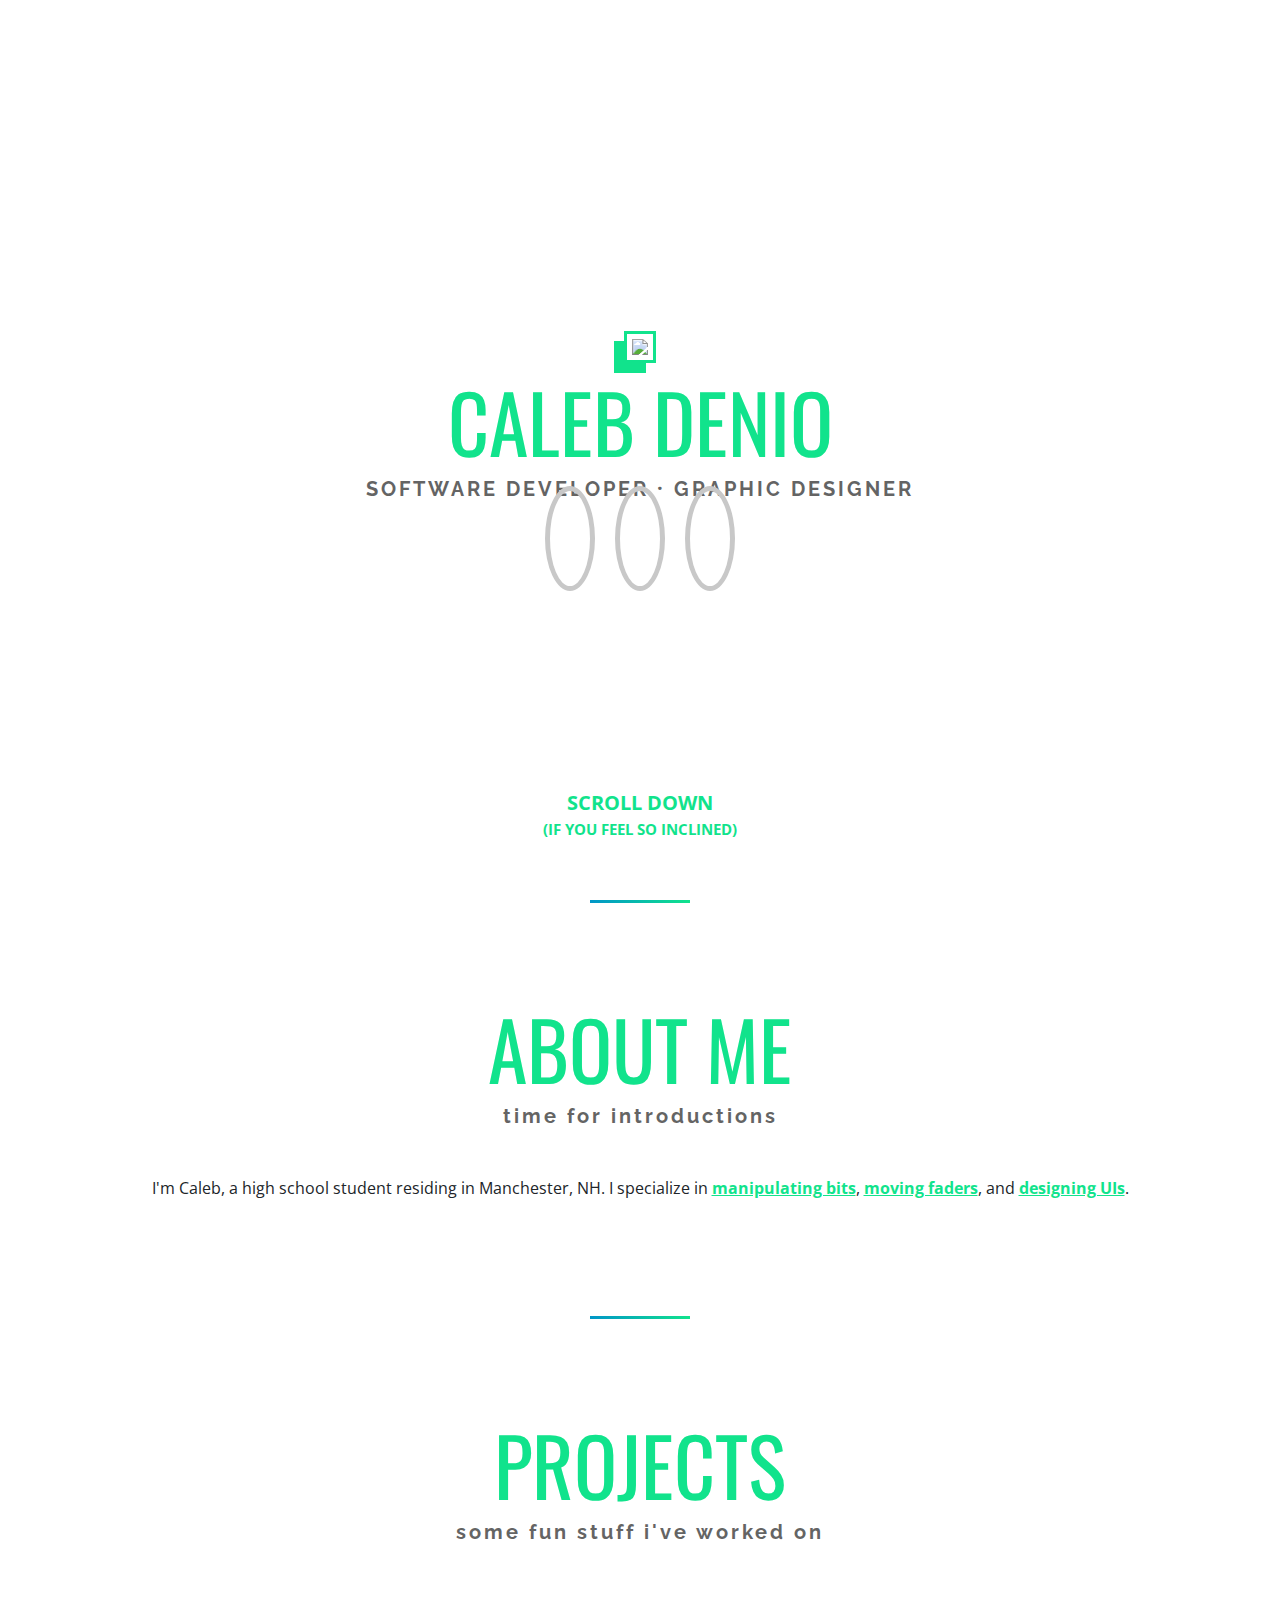
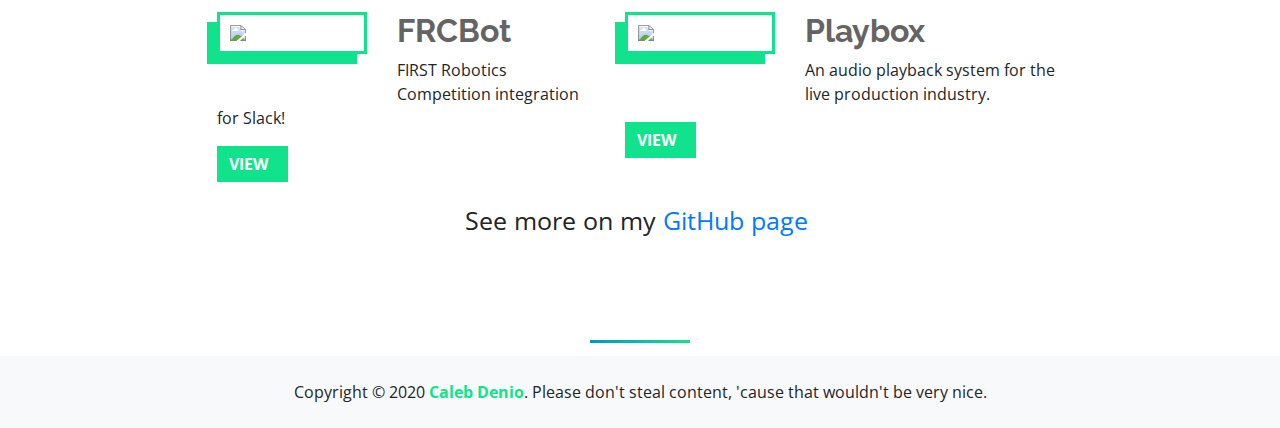
==== index.html @ 26c74cba "Add custom domain to scrapbook widget" ====
<!DOCTYPE html>
<html>
  <head>
    <link rel="shortcut icon" href="favicon.png" />

    <meta charset="utf-8" />
    <meta http-equiv="X-UA-Compatible" content="IE=edge" />
    <title>Caleb Denio</title>
    <meta name="viewport" content="width=device-width, initial-scale=1" />
    <link rel="stylesheet" type="text/css" media="screen" href="main.css" />

    <script
      src="https://kit.fontawesome.com/921bd8fdbd.js"
      crossorigin="anonymous"
    ></script>

    <link
      href="https://fonts.googleapis.com/css?family=Oswald:400,500,600,700|Raleway:300,400,500,600,700,800,900|Open+Sans:400,700&display=swap"
      rel="stylesheet"
    />
    <link
      rel="stylesheet"
      href="https://stackpath.bootstrapcdn.com/bootstrap/4.4.1/css/bootstrap.min.css"
      integrity="sha384-Vkoo8x4CGsO3+Hhxv8T/Q5PaXtkKtu6ug5TOeNV6gBiFeWPGFN9MuhOf23Q9Ifjh"
      crossorigin="anonymous"
    />
    <link href="animate.css" rel="stylesheet" />
  </head>

  <body>
    <div id="header" class="hidden">
      <a href="/">
        <h1 class="big">Caleb Denio</h1>
      </a>
    </div>

    <div class="hidden" id="easter_egg">
      <span>You've found it! 🌞🌈</span>
      <button class="btn btn-success mt-2" id="easter-egg-back">
        <i class="fas fa-arrow-left mr-2"></i>Back
      </button>
    </div>

    <div class="centered page">
      <div class="text-center">
        <img
          src="https://avatars3.githubusercontent.com/u/34525547"
          id="me-img"
        />
        <h1 class="big animated jackInTheBox myname" id="title">Caleb Denio</h1>
        <h2 class="tagline">
          Software Developer <span></span> Graphic Designer
        </h2>
        <div class="social">
          <a href="https://github.com/cjdenio" target="_blank"
            ><i class="fab fa-github animated fadeInUp delay-1s"></i
          ></a>
          <a href="https://codepen.io/cjdenio" target="_blank"
            ><i class="fab fa-codepen animated fadeInUp delay-1s"></i
          ></a>
          <a href="https://www.linkedin.com/in/calebdenio" target="_blank"
            ><i class="fab fa-linkedin animated fadeInUp delay-1s"></i
          ></a>
        </div>
      </div>

      <span class="page-down">
        <span>Scroll down</span>
        <span style="font-size: 15px;">(if you feel so inclined)</span>
        <i class="fas fa-chevron-down"></i>
      </span>
    </div>
    <div class="text-center page">
      <h1 class="big" id="about-title">About Me</h1>
      <h3 class="subtitle mb-5">Time for introductions</h3>
      <p>
        I'm Caleb, a high school student residing in Manchester, NH. I
        specialize in
        <span class="help" data-toggle="tooltip" title="Coding"
          >manipulating bits</span
        >,
        <span class="help" data-toggle="tooltip" title="Sound engineering"
          >moving faders</span
        >, and
        <span class="help" data-toggle="tooltip" title="Self-explanatory"
          >designing UIs</span
        >.
      </p>
    </div>
    <div class="text-center page">
      <h1 class="big" id="projects-title">Projects</h1>
      <h3 class="subtitle mb-5">Some fun stuff I've worked on</h3>

      <div class="projects">
        <div class="project">
          <img src="https://frcbot.deniosoftware.com/img/logo.svg" />
          <div>
            <h2>FRCBot</h2>
            <p>FIRST Robotics Competition integration for Slack!</p>
            <a href="https://frcbot.deniosoftware.com" class="btn btn-success"
              >View <i class="fas fa-arrow-right ml-2"></i
            ></a>
          </div>
        </div>
        <div class="project">
          <img
            src="https://raw.githubusercontent.com/cjdenio/playbox/master/img/icon.png"
          />
          <div>
            <h2>Playbox</h2>
            <p>An audio playback system for the live production industry.</p>
            <a href="https://github.com/cjdenio/playbox" class="btn btn-success"
              >View <i class="fas fa-arrow-right ml-2"></i
            ></a>
          </div>
        </div>
      </div>
      <span style="font-size: 25px;" id="see-more"
        >See more on my <a href="https://github.com/cjdenio">GitHub page</a>
        <i class="fas fa-arrow-right ml-2 calebgreen"></i
      ></span>
    </div>
    <div class="w-100 bg-light p-4 mt-3 text-center">
      Copyright &copy; <span class="date">2020</span>
      <b class="calebgreen">Caleb Denio</b>. Please don't steal content, 'cause
      that wouldn't be very nice.
    </div>

    <script
      src="https://code.jquery.com/jquery-3.4.1.slim.min.js"
      integrity="sha384-J6qa4849blE2+poT4WnyKhv5vZF5SrPo0iEjwBvKU7imGFAV0wwj1yYfoRSJoZ+n"
      crossorigin="anonymous"
    ></script>
    <script
      src="https://cdn.jsdelivr.net/npm/popper.js@1.16.0/dist/umd/popper.min.js"
      integrity="sha384-Q6E9RHvbIyZFJoft+2mJbHaEWldlvI9IOYy5n3zV9zzTtmI3UksdQRVvoxMfooAo"
      crossorigin="anonymous"
    ></script>
    <script
      src="https://stackpath.bootstrapcdn.com/bootstrap/4.4.1/js/bootstrap.min.js"
      integrity="sha384-wfSDF2E50Y2D1uUdj0O3uMBJnjuUD4Ih7YwaYd1iqfktj0Uod8GCExl3Og8ifwB6"
      crossorigin="anonymous"
    ></script>
    <script src="konami.js"></script>
    <script src="main.js"></script>
    <script src="https://doggo.ninja/03TtLQ.js"></script>
    <script>
      displayScrapbookUsername("caleb", "https://scrapbook.calebdenio.me");
    </script>
  </body>
</html>
---- main.css ----
:root{
    --calebgreen: rgb(17, 227, 140);
}

*{
    font-family: "Open Sans", sans-serif;
}

h1.big{
    color: var(--calebgreen);
    font-family: "Oswald";
    font-size: 80px;
    font-weight: normal;
    text-transform: uppercase;
    cursor: default;
}

h2.tagline{
    color: rgb(100, 100, 100);
    font-family: "Raleway";
    font-weight: 700;
    letter-spacing: 3px;
    text-transform: uppercase;
    font-size: 20px;
}
.tagline span::after{
    content: "\00b7"
}

body, html{
    height: 100%;
    margin: 0;
    padding: 0;
}
.centered{
    height: 100%;
    display: flex;
    align-items: center;
    justify-content: center;
}

.page-down{
    position: absolute;
    bottom: 60px;
    color: var(--calebgreen);

    text-align: center;

    animation: page-down 1500ms infinite;

    transition: opacity 300ms;
}
.page-down i{
    font-size: 70px;
}
.page-down span{
    display: block;
    font-size: 20px;
    text-transform: uppercase;
    font-weight: bold;
}

.page-down.hidden{
    opacity: 0;
}

@keyframes page-down{
    0%{
        transform: none;
    }
    50%{
        transform: translateY(8px);
    }
    100%{
        transform: none;
    }
}

.social i{
    border: 5px solid rgb(200, 200, 200);
    font-size: 40px;
    padding: 20px;
    border-radius: 50%;
    color: rgb(100, 100, 100);
    margin: 0 10px;
}

#me-img{
    width: 200px;
    margin-bottom: 10px;
    box-shadow: -10px 10px 0 var(--calebgreen);

    border: 3px solid var(--calebgreen);

    transition-duration: 150ms;
    transition-property: box-shadow, transform;

    padding: 5px;
}

#me-img:hover{
    transform: translate(5px, -5px);
    box-shadow: -15px 15px 0 var(--calebgreen);
}

#header{
    width: 100%;
    position: fixed;
    top: 0;
    left: 0;
    background-color: rgba(255, 255, 255, 0.9);
    backdrop-filter: blur(7px);
    box-shadow: 0px 0px 15px rgba(0, 0, 0, 0.2);
    z-index: 5;

    padding: 20px 0px;

    transition-property: box-shadow, transform;
    transition-duration: 300ms;
}

#header .big{
    font-size: 40px !important;
    cursor: pointer;
    display: inline-block;
    margin-left: 40px;
}

#header .big:hover{
    text-decoration: underline;
}

#header.hidden{
    transform: translateY(calc(-100% - 20px));
    /*box-shadow: none;*/
}

.subtitle{
    color: rgb(100, 100, 100);
    font-family: "Raleway";
    font-weight: 700;
    letter-spacing: 3px;
    text-transform: lowercase;
    font-size: 20px;
}

@media (max-width: 500px), (max-height: 700px){
    .big{
        font-size: 60px !important;
        margin: 15px 0;
    }
    .social i{
        font-size: 25px;
        padding: 10px;
        border-width: 2px;
    }
    #me-img{
        width: 130px;
    }
    .tagline{
        font-size: 16px !important;
    }
}

@media (max-width:500px){
    #header .big{
        text-align: center;
        margin-left: 0;
        display: block;
        font-size: 30px !important;
    }
    #header{
        padding: 0px 0;
    }
    #see-more{
        font-size: 20px !important;
    }
}

@media (max-height: 800px){
    .page-down span{
        display: none;
    }
}

@media (max-height: 630px){
    .page-down{
        display: none;
    }
}

@media (max-width: 650px){
    .tagline span{
        display: block;
        padding: none;
        margin: none;
    }
    .tagline span::after{
        content: "";
        background-color: var(--calebgreen);
        width: 50px;
        height: 3px;
        display: inline-block;
        transform: translateY(-5px);
    }
}

.page{
    padding-bottom: 20px;
}

#easter_egg{
    background-color: white;
    position: fixed;
    left: 0;
    top: 0;
    width: 100%;
    height: 100%;
    display: flex;
    align-items: center;
    justify-content: center;
    z-index: 10;
    flex-direction: column;

    opacity: 1;
    visibility: visible;

    transition: all 300ms;
}

#easter_egg.hidden{
    opacity: 0;
    visibility: hidden;
}

#easter_egg span{
    font-size: 30px;
}

.btn.btn-success{
    background-color: var(--calebgreen);
    border: none;
    text-transform: uppercase;
    font-weight: bold;
    border-radius: 0;

    transition-property: box-shadow;
}

.btn.btn-success:hover, .btn.btn-success:focus, .btn.btn-success:active{
    background-color: var(--calebgreen) !important;
}

.btn.btn-success:hover{
    background-color: rgb(10, 200, 130) !important;
}

.btn.btn-success:focus{
    box-shadow: "";
}

.page{
    position: relative;
    overflow: visible;
    padding-top: 100px;
    padding-bottom: 100px;
}

.page::after{
    content: "";
    display: block;
    height: 3px;
    width: 100px;
    background-image: linear-gradient(to right, rgb(0, 150, 200), var(--calebgreen));

    position: absolute;
    bottom: calc(0px - 3px);
    left: calc(50% - 50px);
}

.calebgreen{
    color: var(--calebgreen);
}

.project h2{
    display: inline-block;
    font-weight: bold;
    color: rgb(100, 100, 100);
    font-family: "Raleway", sans-serif;
}

.project img{
    width: 150px;

    transition-duration: 150ms;
    transition-property: box-shadow, transform;

    padding: 10px;

    border: 3px solid var(--calebgreen);
    box-shadow: -10px 10px 0 var(--calebgreen);

    margin-right: 30px;

    margin-bottom: 30px;

    float: left;
}

.project img:hover{
    transform: translate(5px, -5px);
    box-shadow: -15px 15px 0 var(--calebgreen);
}

.project{
    display: inline-block;
    vertical-align: middle;
    margin: 20px;
}

.projects{
    display: flex;
    justify-content: center;
    flex-wrap: wrap;
}


.project div{
    text-align: left;
}

.help{
    text-decoration: underline;
    color: var(--calebgreen);
    font-weight: bold;
    cursor: help;
}
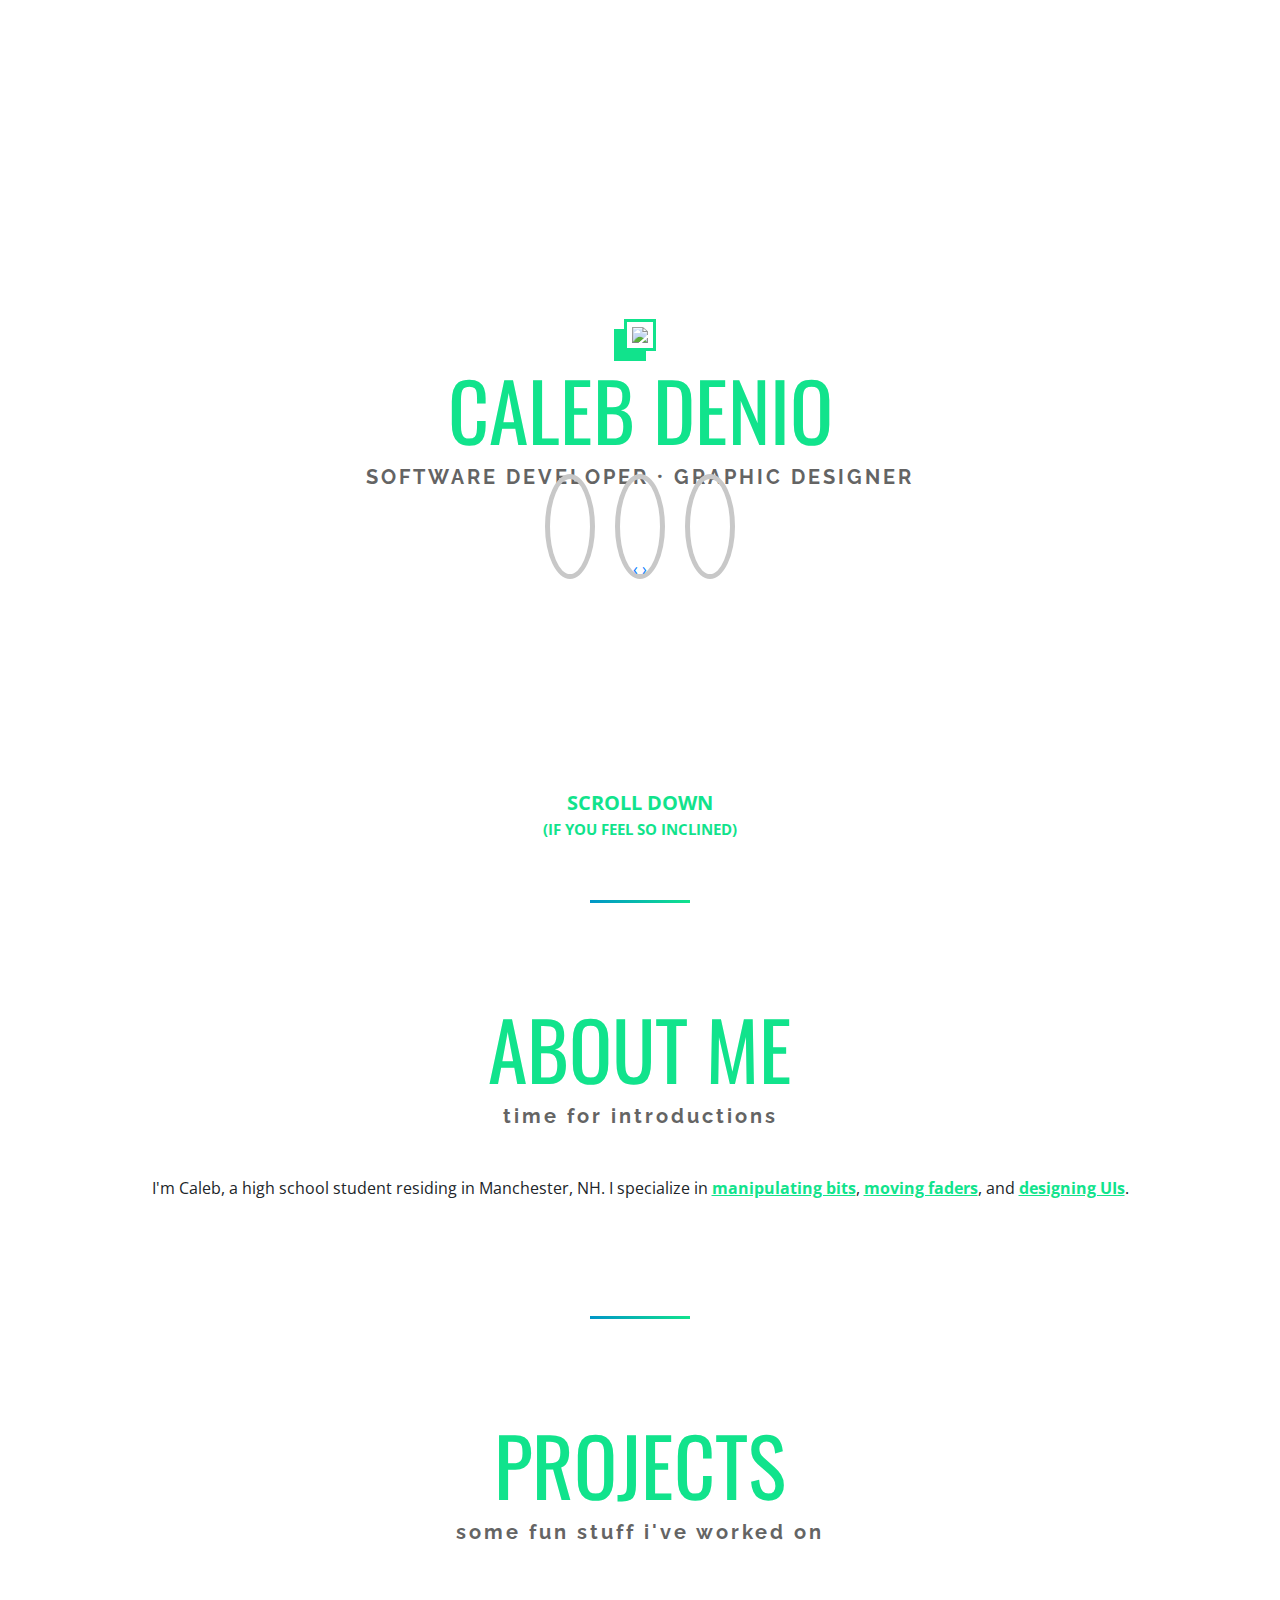
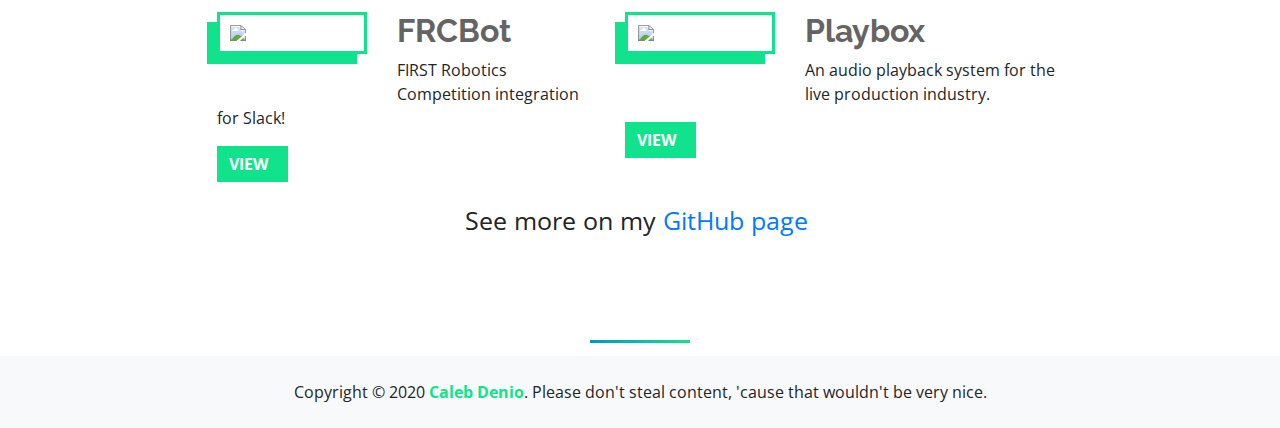
==== commit 7e92ce3b: "Hack Club Webring" ====
--- a/index.html
+++ b/index.html
@@ -25,6 +25,8 @@
       crossorigin="anonymous"
     />
     <link href="animate.css" rel="stylesheet" />
+
+    <script src='https://analytics.stacc.cc/api/script/XLmszudFuiYK'></script>
   </head>
 
   <body>
@@ -61,6 +63,12 @@
           <a href="https://www.linkedin.com/in/calebdenio" target="_blank"
             ><i class="fab fa-linkedin animated fadeInUp delay-1s"></i
           ></a>
+        </div>
+        <div id="webring-wrapper">
+          <a href="https://googol88.github.io/webring/" id="previousBtn" class="webring-anchor" title="Previous">‹</a>
+          <a href="https://googol88.github.io/webring/" class="webring-logo" title="Hack Club Webring" alt="Hack Club Webring"></a>
+          <a href="https://googol88.github.io/webring/" id="nextBtn" class="webring-anchor" title="Next">›</a>
+          <script src="https://googol88.github.io/webring/public/embed.js"></script>
         </div>
       </div>
 
@@ -143,7 +151,7 @@
     ></script>
     <script src="konami.js"></script>
     <script src="main.js"></script>
-    <script src="https://doggo.ninja/03TtLQ.js"></script>
+    <script src="https://summer.hackclub.com/scrapbookwidget.js"></script>
     <script>
       displayScrapbookUsername("caleb", "https://scrapbook.calebdenio.me");
     </script>
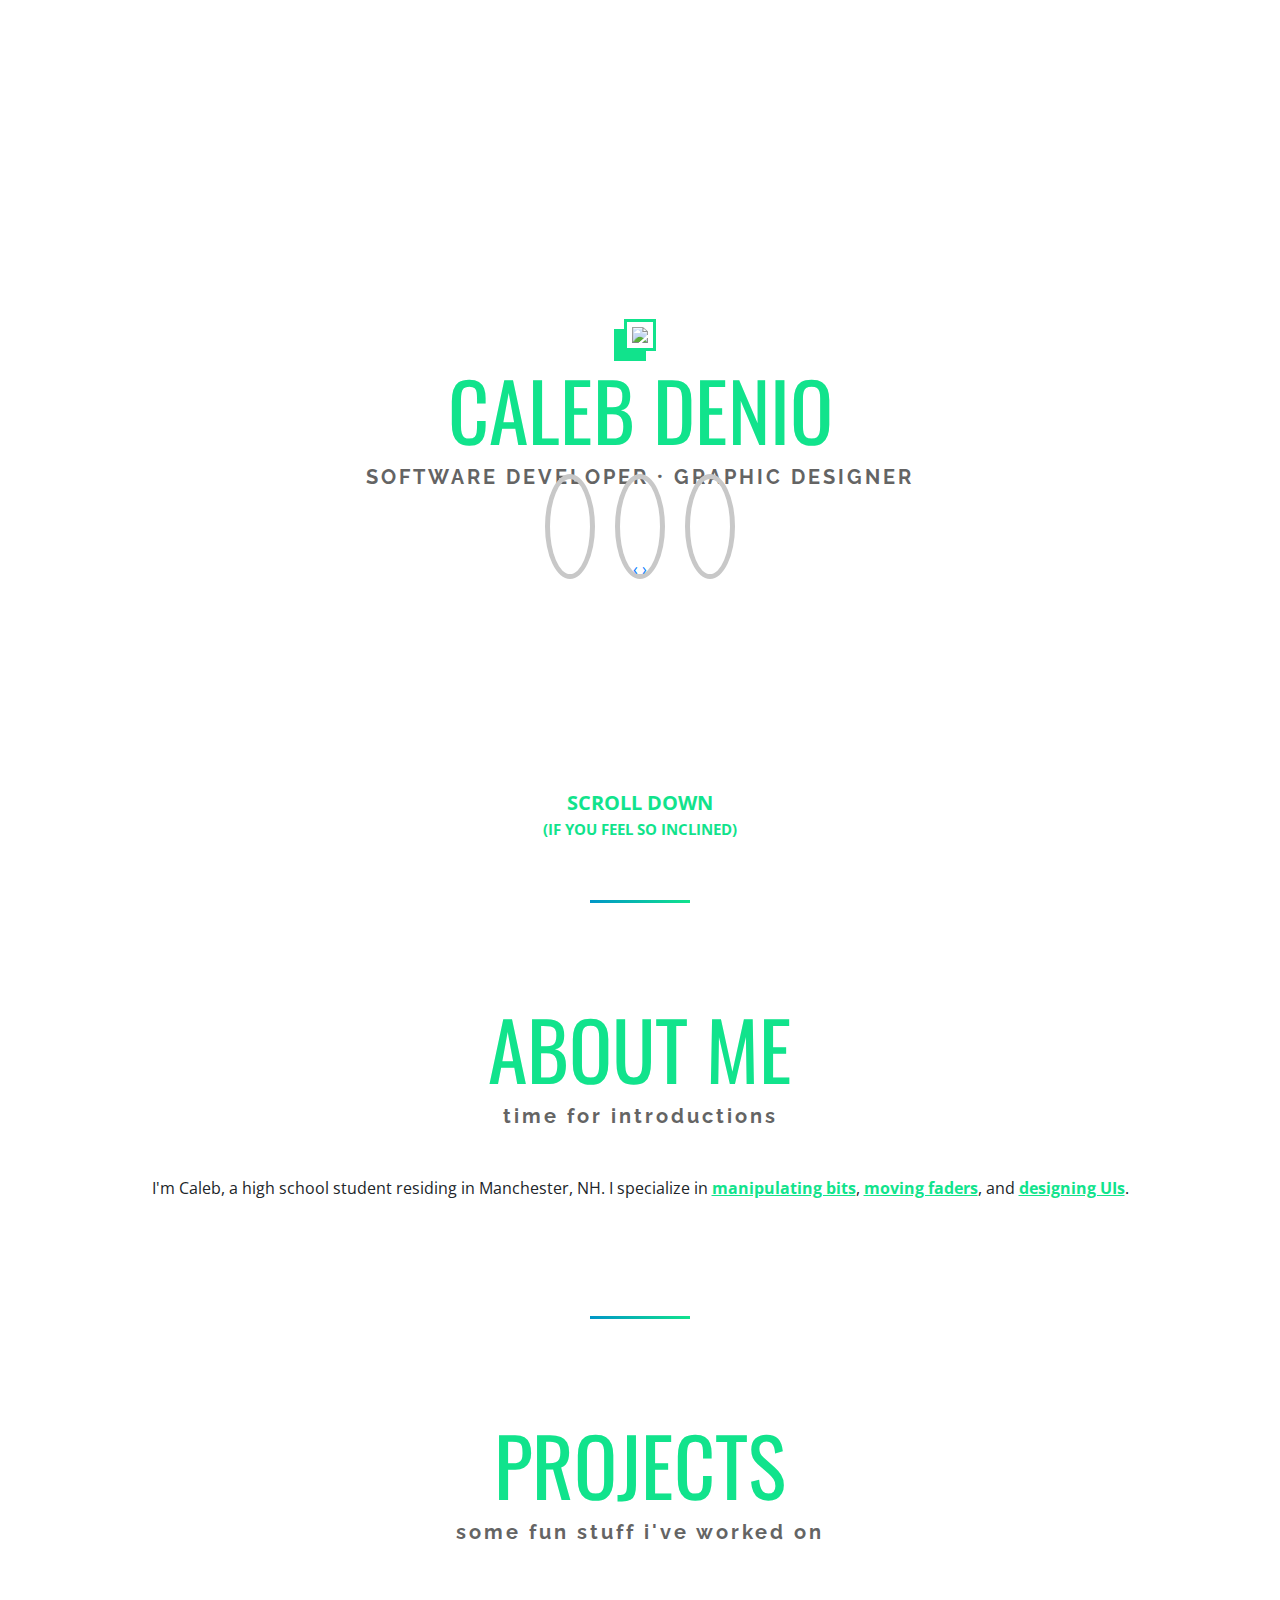
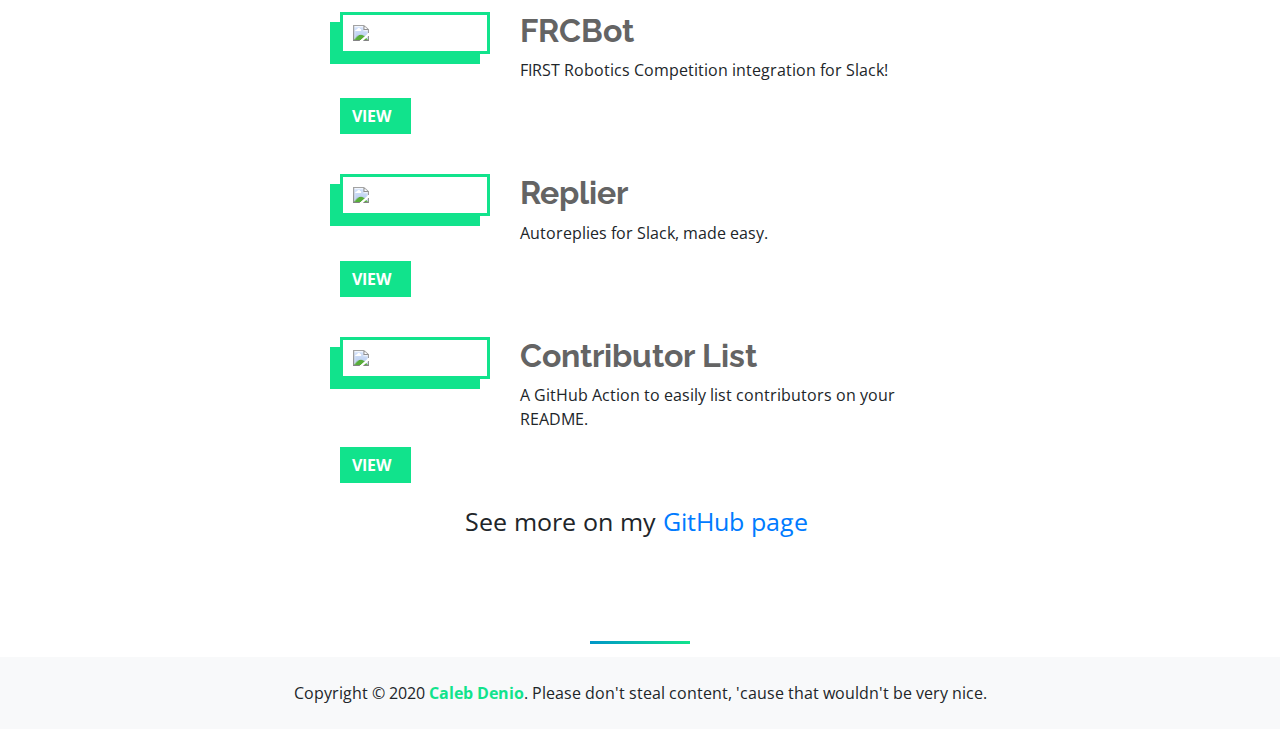
==== commit f8f490f3: "Add actual projects" ====
--- a/index.html
+++ b/index.html
@@ -65,10 +65,10 @@
           ></a>
         </div>
         <div id="webring-wrapper">
-          <a href="https://googol88.github.io/webring/" id="previousBtn" class="webring-anchor" title="Previous">‹</a>
-          <a href="https://googol88.github.io/webring/" class="webring-logo" title="Hack Club Webring" alt="Hack Club Webring"></a>
-          <a href="https://googol88.github.io/webring/" id="nextBtn" class="webring-anchor" title="Next">›</a>
-          <script src="https://googol88.github.io/webring/public/embed.js"></script>
+          <a href="https://webring.hackclub.com/" id="previousBtn" class="webring-anchor" title="Previous">‹</a>
+          <a href="https://webring.hackclub.com/" class="webring-logo" title="Hack Club Webring" alt="Hack Club Webring"></a>
+          <a href="https://webring.hackclub.com/" id="nextBtn" class="webring-anchor" title="Next">›</a>
+          <script src="https://webring.hackclub.com/public/embed.min.js"></script>
         </div>
       </div>
 
@@ -112,12 +112,24 @@
         </div>
         <div class="project">
           <img
-            src="https://raw.githubusercontent.com/cjdenio/playbox/master/img/icon.png"
+            src="https://raw.githubusercontent.com/twitter/twemoji/master/assets/svg/1f916.svg"
           />
           <div>
-            <h2>Playbox</h2>
-            <p>An audio playback system for the live production industry.</p>
-            <a href="https://github.com/cjdenio/playbox" class="btn btn-success"
+            <h2>Replier</h2>
+            <p>Autoreplies for Slack, made easy.</p>
+            <a href="https://github.com/cjdenio/replier" class="btn btn-success"
+              >View <i class="fas fa-arrow-right ml-2"></i
+            ></a>
+          </div>
+        </div>
+        <div class="project">
+          <img
+            src="https://raw.githubusercontent.com/twitter/twemoji/master/assets/svg/1f465.svg"
+          />
+          <div>
+            <h2>Contributor List</h2>
+            <p>A GitHub Action to easily list contributors on your README.</p>
+            <a href="https://github.com/cjdenio/contributor_list" class="btn btn-success"
               >View <i class="fas fa-arrow-right ml-2"></i
             ></a>
           </div>
--- a/main.css
+++ b/main.css
@@ -320,8 +320,9 @@
 
 .projects{
     display: flex;
-    justify-content: center;
-    flex-wrap: wrap;
+    width: 50%;
+    margin: 0 auto;
+    flex-direction: column;
 }
 
 
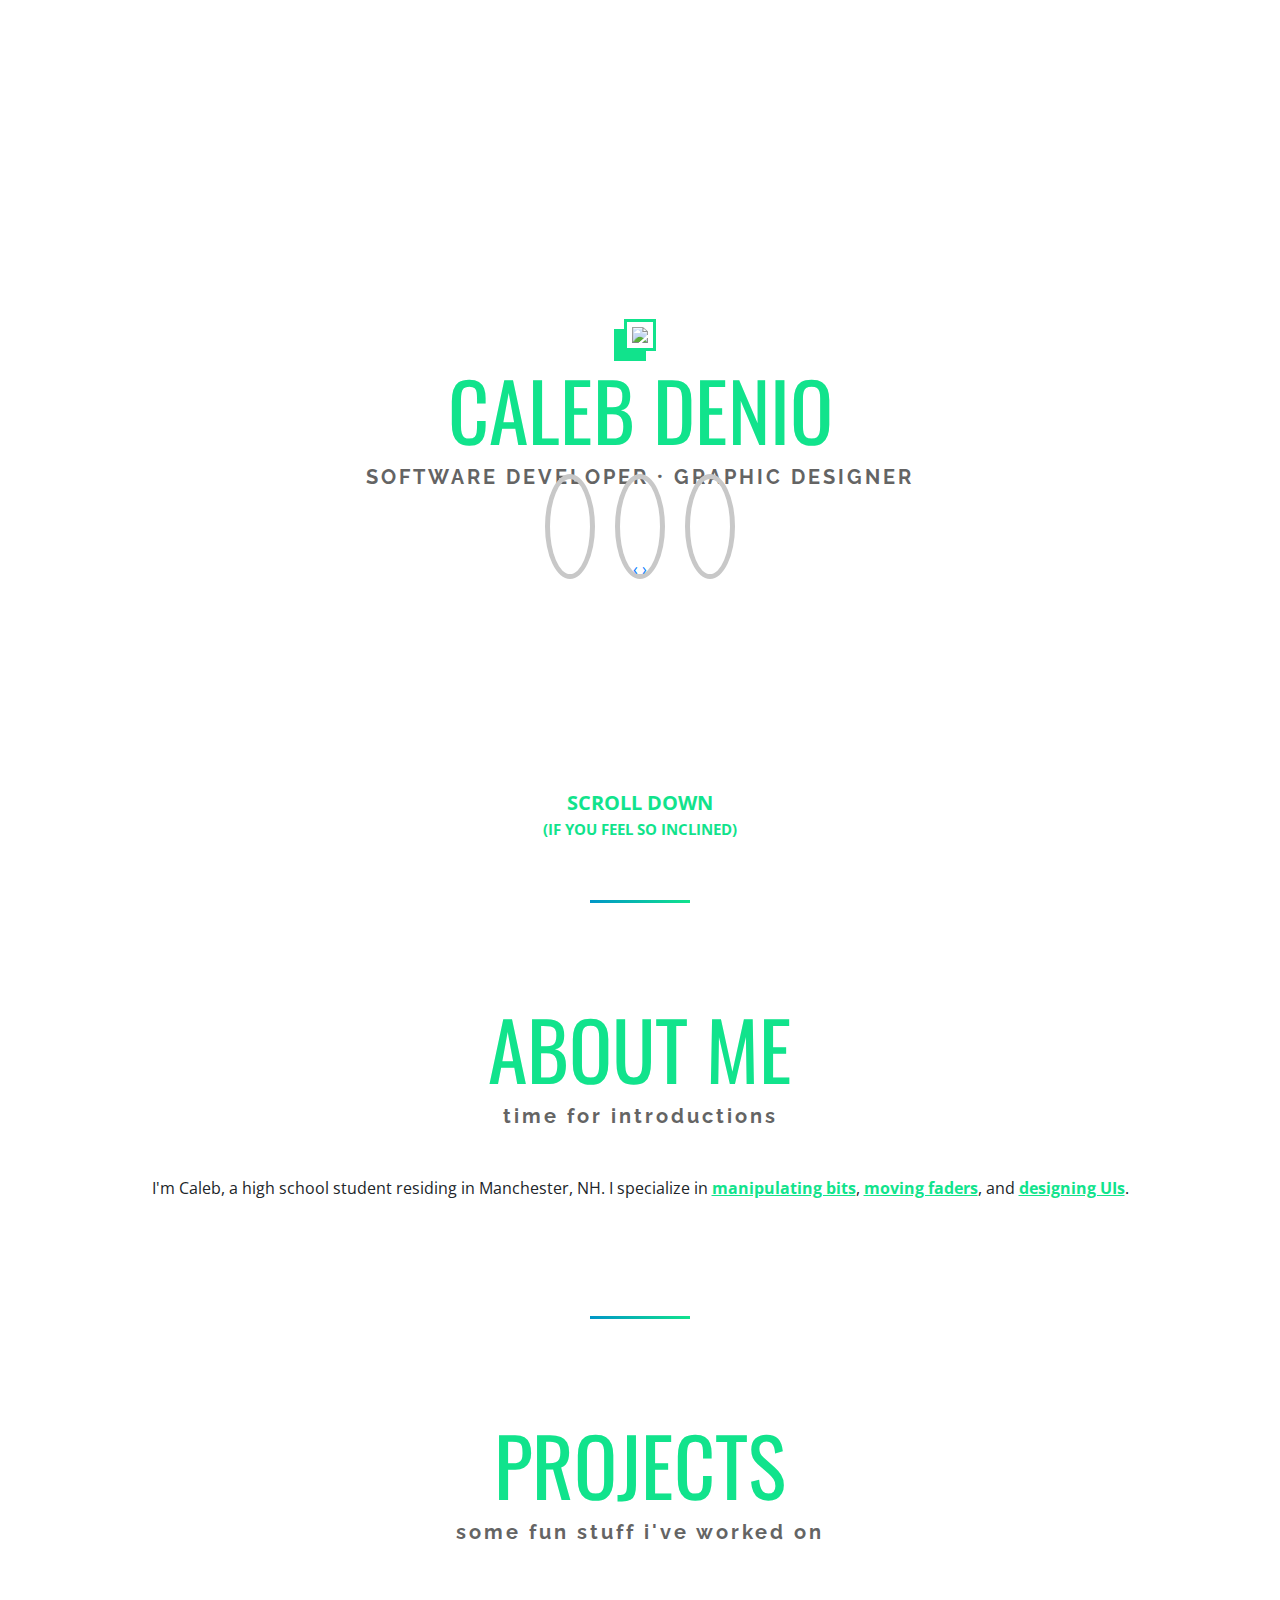
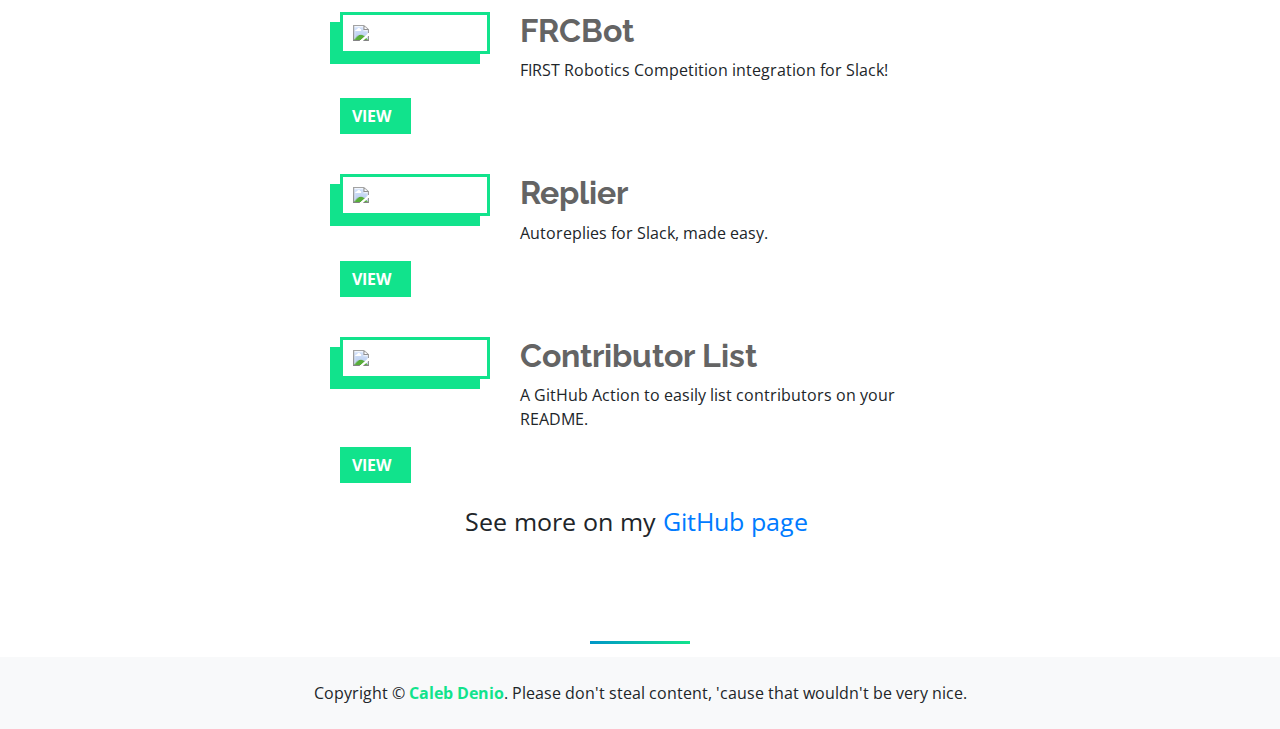
==== commit 50618e62: "✨ Get copyright date automatically" ====
--- a/index.html
+++ b/index.html
@@ -26,7 +26,7 @@
     />
     <link href="animate.css" rel="stylesheet" />
 
-    <script src='https://analytics.stacc.cc/api/script/XLmszudFuiYK'></script>
+    <script src="https://analytics.stacc.cc/api/script/XLmszudFuiYK"></script>
   </head>
 
   <body>
@@ -37,7 +37,7 @@
     </div>
 
     <div class="hidden" id="easter_egg">
-      <span>You've found it! 🌞🌈</span>
+      <span>🐢🐢🐢</span>
       <button class="btn btn-success mt-2" id="easter-egg-back">
         <i class="fas fa-arrow-left mr-2"></i>Back
       </button>
@@ -65,16 +65,33 @@
           ></a>
         </div>
         <div id="webring-wrapper">
-          <a href="https://webring.hackclub.com/" id="previousBtn" class="webring-anchor" title="Previous">‹</a>
-          <a href="https://webring.hackclub.com/" class="webring-logo" title="Hack Club Webring" alt="Hack Club Webring"></a>
-          <a href="https://webring.hackclub.com/" id="nextBtn" class="webring-anchor" title="Next">›</a>
+          <a
+            href="https://webring.hackclub.com/"
+            id="previousBtn"
+            class="webring-anchor"
+            title="Previous"
+            >‹</a
+          >
+          <a
+            href="https://webring.hackclub.com/"
+            class="webring-logo"
+            title="Hack Club Webring"
+            alt="Hack Club Webring"
+          ></a>
+          <a
+            href="https://webring.hackclub.com/"
+            id="nextBtn"
+            class="webring-anchor"
+            title="Next"
+            >›</a
+          >
           <script src="https://webring.hackclub.com/public/embed.min.js"></script>
         </div>
       </div>
 
       <span class="page-down">
         <span>Scroll down</span>
-        <span style="font-size: 15px;">(if you feel so inclined)</span>
+        <span style="font-size: 15px">(if you feel so inclined)</span>
         <i class="fas fa-chevron-down"></i>
       </span>
     </div>
@@ -129,19 +146,21 @@
           <div>
             <h2>Contributor List</h2>
             <p>A GitHub Action to easily list contributors on your README.</p>
-            <a href="https://github.com/cjdenio/contributor_list" class="btn btn-success"
+            <a
+              href="https://github.com/cjdenio/contributor_list"
+              class="btn btn-success"
               >View <i class="fas fa-arrow-right ml-2"></i
             ></a>
           </div>
         </div>
       </div>
-      <span style="font-size: 25px;" id="see-more"
+      <span style="font-size: 25px" id="see-more"
         >See more on my <a href="https://github.com/cjdenio">GitHub page</a>
         <i class="fas fa-arrow-right ml-2 calebgreen"></i
       ></span>
     </div>
     <div class="w-100 bg-light p-4 mt-3 text-center">
-      Copyright &copy; <span class="date">2020</span>
+      Copyright &copy; <span class="date" id="year"/></span>
       <b class="calebgreen">Caleb Denio</b>. Please don't steal content, 'cause
       that wouldn't be very nice.
     </div>
@@ -165,7 +184,7 @@
     <script src="main.js"></script>
     <script src="https://summer.hackclub.com/scrapbookwidget.js"></script>
     <script>
-      displayScrapbookUsername("caleb", "https://scrapbook.calebdenio.me");
+      displayScrapbookUsername('caleb', 'https://scrapbook.calebdenio.me');
     </script>
   </body>
 </html>
